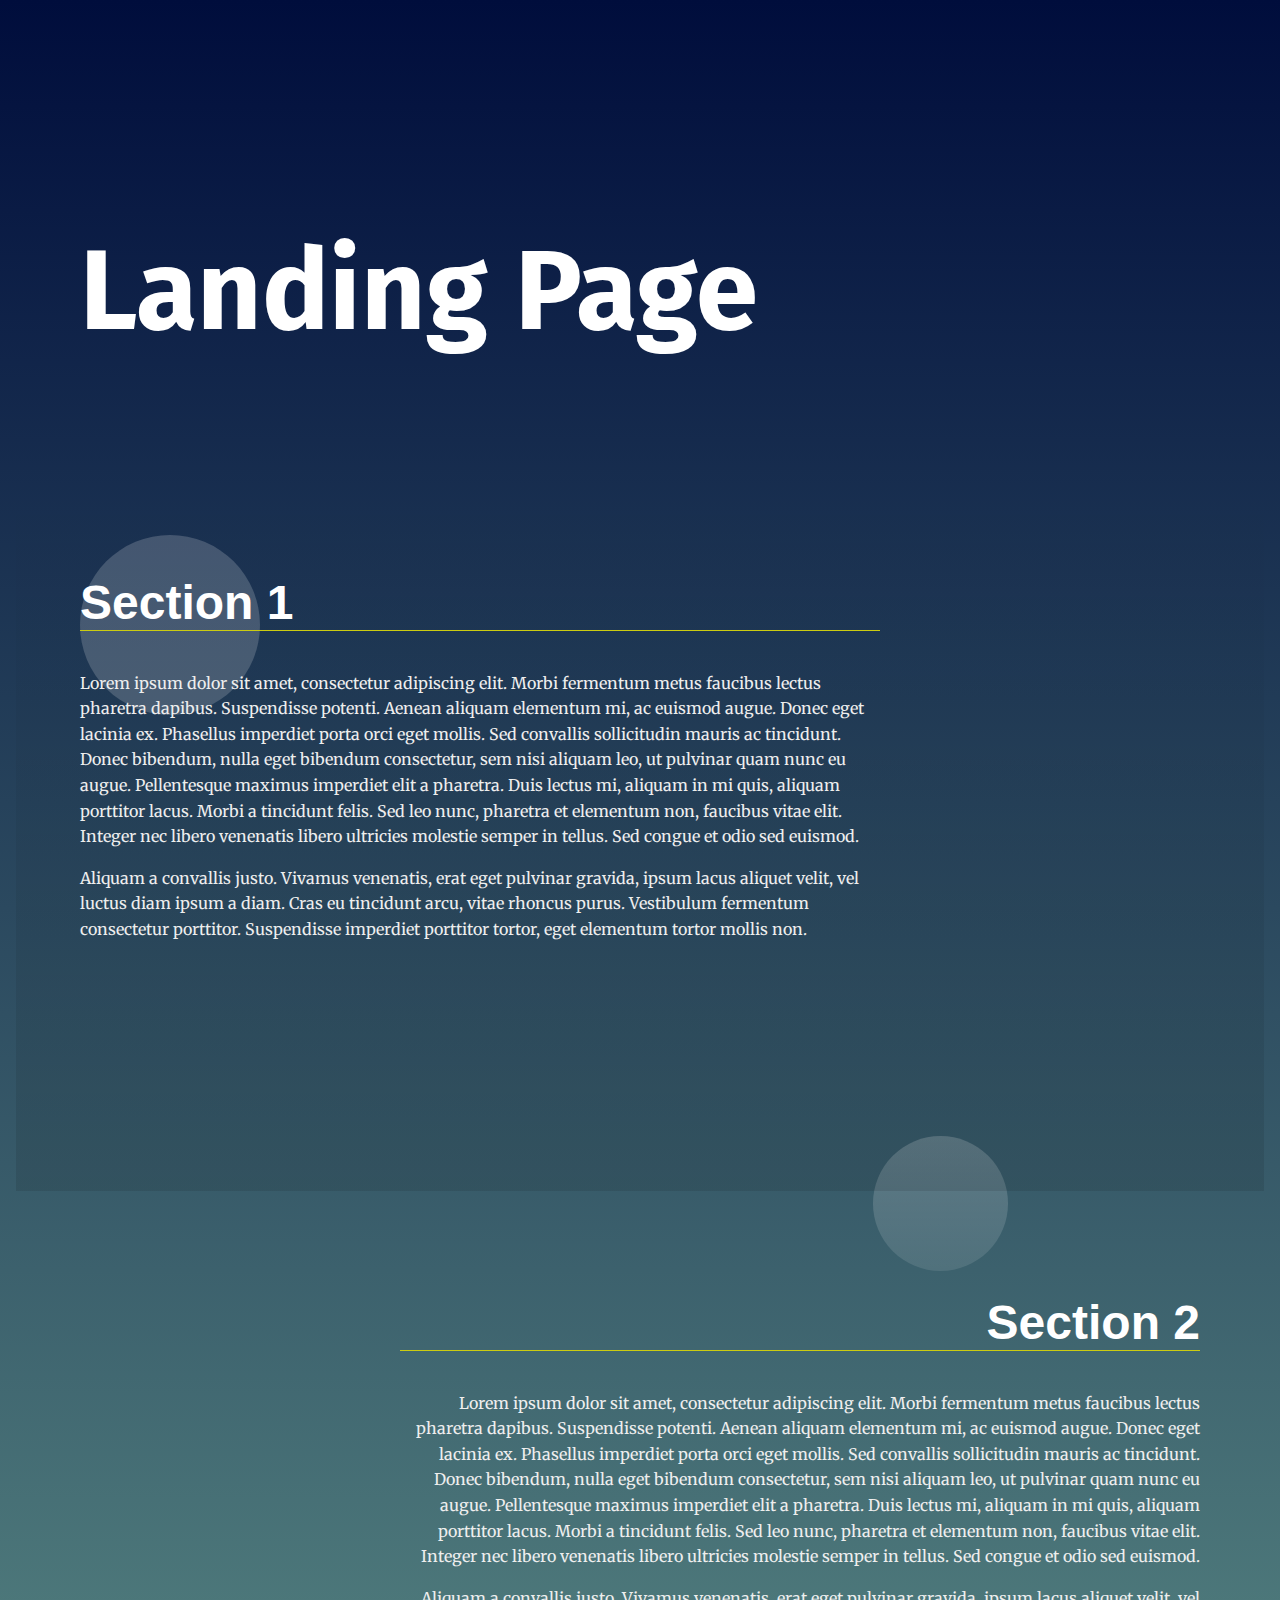
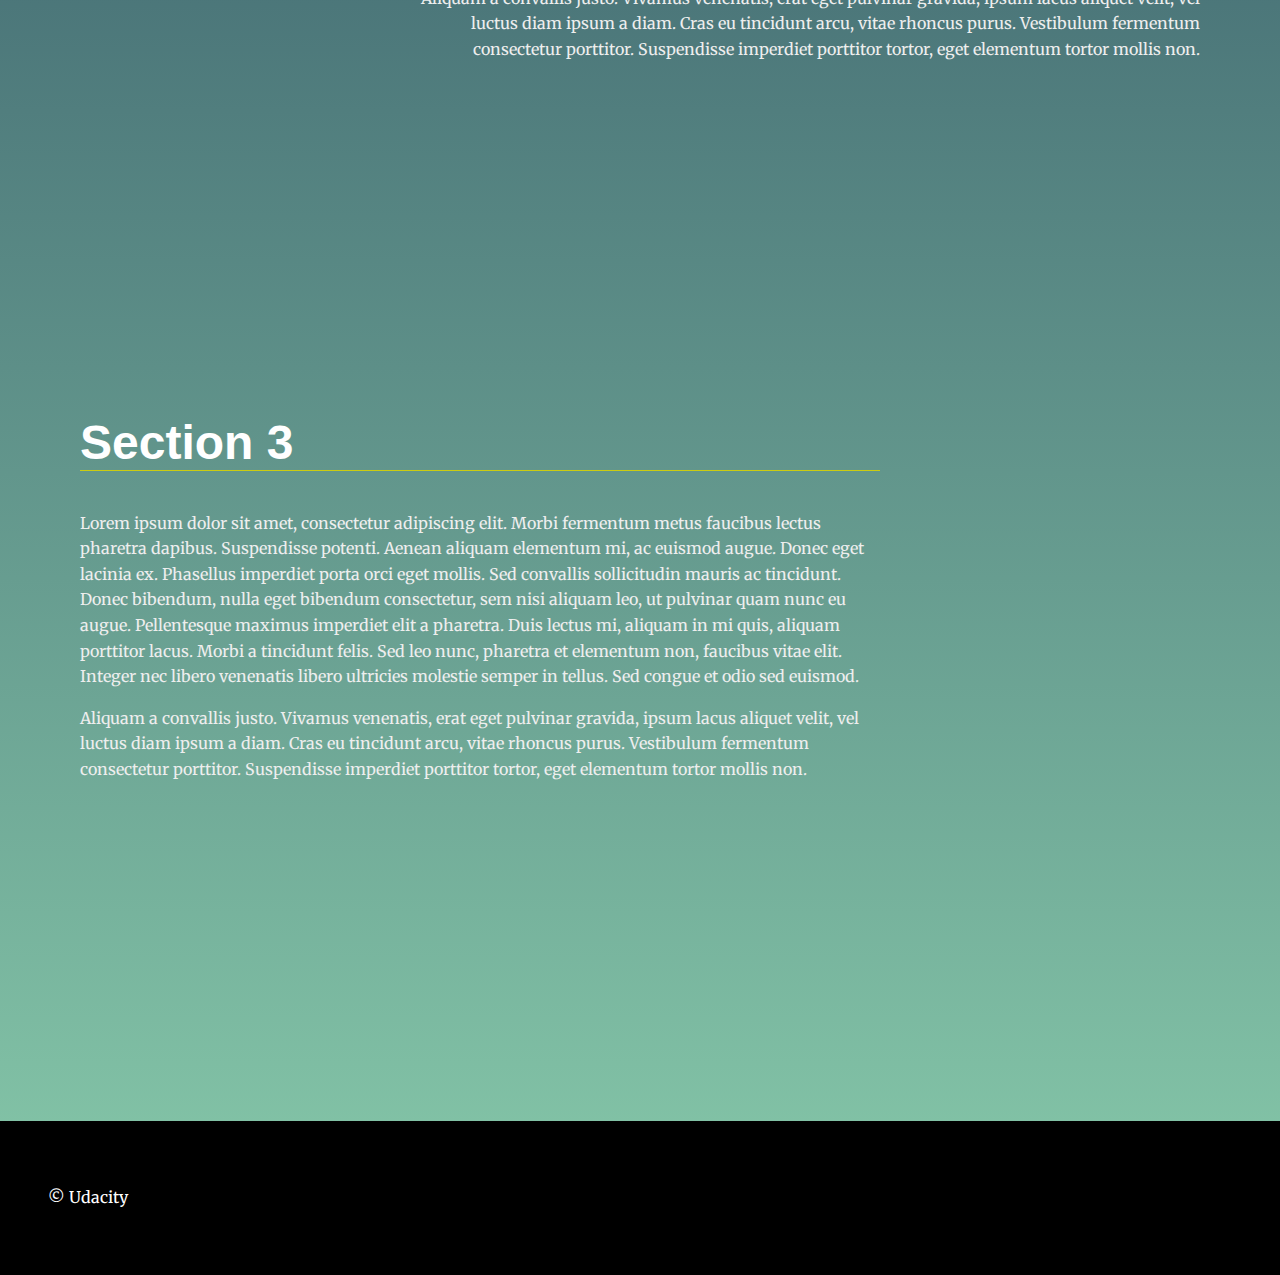
==== landing-page/index.html @ c22a3358 "init landing-page" ====
<!DOCTYPE html>
<html lang="en">
<head>
  <meta charset="UTF-8">
  <meta name="viewport" content="width=device-width, initial-scale=1.0">
  <meta http-equiv="X-UA-Compatible" content="ie=edge">
  <title>Manipulating the DOM</title>
  <!-- Load Google Fonts -->
  <link href="https://fonts.googleapis.com/css?family=Fira+Sans:900|Merriweather&display=swap" rel="stylesheet">  <!-- Load Styles -->
  <link href="css/styles.css" rel="stylesheet">
</head>
<body>
  <!-- HTML Follows BEM naming conventions 
  IDs are only used for sections to connect menu achors to sections -->
  <header class="page__header">
    <nav class="navbar__menu">
      <!-- Navigation starts as empty UL that will be populated with JS -->
      <ul id="navbar__list"></ul>
    </nav>
  </header>
  <main>
    <header class="main__hero">
      <h1>Landing Page </h1>
    </header>
    <!-- Each Section has an ID (used for the anchor) and 
    a data attribute that will populate the li node.
    Adding more sections will automatically populate nav.
    The first section is set to active class by default -->
    <section id="section1" data-nav="Section 1" class="your-active-class">
      <div class="landing__container">
        <h2>Section 1</h2>
        <p>Lorem ipsum dolor sit amet, consectetur adipiscing elit. Morbi fermentum metus faucibus lectus pharetra dapibus. Suspendisse potenti. Aenean aliquam elementum mi, ac euismod augue. Donec eget lacinia ex. Phasellus imperdiet porta orci eget mollis. Sed convallis sollicitudin mauris ac tincidunt. Donec bibendum, nulla eget bibendum consectetur, sem nisi aliquam leo, ut pulvinar quam nunc eu augue. Pellentesque maximus imperdiet elit a pharetra. Duis lectus mi, aliquam in mi quis, aliquam porttitor lacus. Morbi a tincidunt felis. Sed leo nunc, pharetra et elementum non, faucibus vitae elit. Integer nec libero venenatis libero ultricies molestie semper in tellus. Sed congue et odio sed euismod.</p>

        <p>Aliquam a convallis justo. Vivamus venenatis, erat eget pulvinar gravida, ipsum lacus aliquet velit, vel luctus diam ipsum a diam. Cras eu tincidunt arcu, vitae rhoncus purus. Vestibulum fermentum consectetur porttitor. Suspendisse imperdiet porttitor tortor, eget elementum tortor mollis non.</p>
      </div>
    </section>
    <section id="section2" data-nav="Section 2">
      <div class="landing__container">
        <h2>Section 2</h2>
        <p>Lorem ipsum dolor sit amet, consectetur adipiscing elit. Morbi fermentum metus faucibus lectus pharetra dapibus. Suspendisse potenti. Aenean aliquam elementum mi, ac euismod augue. Donec eget lacinia ex. Phasellus imperdiet porta orci eget mollis. Sed convallis sollicitudin mauris ac tincidunt. Donec bibendum, nulla eget bibendum consectetur, sem nisi aliquam leo, ut pulvinar quam nunc eu augue. Pellentesque maximus imperdiet elit a pharetra. Duis lectus mi, aliquam in mi quis, aliquam porttitor lacus. Morbi a tincidunt felis. Sed leo nunc, pharetra et elementum non, faucibus vitae elit. Integer nec libero venenatis libero ultricies molestie semper in tellus. Sed congue et odio sed euismod.</p>

        <p>Aliquam a convallis justo. Vivamus venenatis, erat eget pulvinar gravida, ipsum lacus aliquet velit, vel luctus diam ipsum a diam. Cras eu tincidunt arcu, vitae rhoncus purus. Vestibulum fermentum consectetur porttitor. Suspendisse imperdiet porttitor tortor, eget elementum tortor mollis non.</p>
      </div>
    </section>
    <section id="section3" data-nav="Section 3">
      <div class="landing__container">
        <h2>Section 3</h2>
        <p>Lorem ipsum dolor sit amet, consectetur adipiscing elit. Morbi fermentum metus faucibus lectus pharetra dapibus. Suspendisse potenti. Aenean aliquam elementum mi, ac euismod augue. Donec eget lacinia ex. Phasellus imperdiet porta orci eget mollis. Sed convallis sollicitudin mauris ac tincidunt. Donec bibendum, nulla eget bibendum consectetur, sem nisi aliquam leo, ut pulvinar quam nunc eu augue. Pellentesque maximus imperdiet elit a pharetra. Duis lectus mi, aliquam in mi quis, aliquam porttitor lacus. Morbi a tincidunt felis. Sed leo nunc, pharetra et elementum non, faucibus vitae elit. Integer nec libero venenatis libero ultricies molestie semper in tellus. Sed congue et odio sed euismod.</p>

        <p>Aliquam a convallis justo. Vivamus venenatis, erat eget pulvinar gravida, ipsum lacus aliquet velit, vel luctus diam ipsum a diam. Cras eu tincidunt arcu, vitae rhoncus purus. Vestibulum fermentum consectetur porttitor. Suspendisse imperdiet porttitor tortor, eget elementum tortor mollis non.</p>
      </div>
    </section>
  </main>
  <footer class="page__footer">
    <p>&copy Udacity</p>
  </footer>

</body>
</html>
---- landing-page/css/styles.css ----
/*
 *
 * CSS written based on SMACSS architecture.
 * To learn more, visit: http://smacss.com/
 * 
 * For simplicity, no reset or normalize is added. 
 * To learn more, visit: https://css-tricks.com/reboot-resets-reasoning/
 *
*/


/* ---- Base Rules ---- */
body {
    background: rgb(136,203,171);
    background: linear-gradient(0deg, rgba(136,203,171,1) 0%, rgba(0,13,60,1) 100%);
    margin: 0;
    font-family: 'Merriweather', serif;
    color: #fff;
}


/* Typeography General*/
h1 {
    font-family: 'Fira Sans', sans-serif;
    font-size: 3em;
    margin: 2em 1rem;
}

@media only screen and (min-width: 35em){
    h1 {
        font-size: 7em;
        margin: 2em 4rem 1em;
    }
}

h2 {
    border-bottom: 1px solid #cc1;
    font-family: 'Oxygen', Sans-Serif;
    font-size: 3em;
    color: #fff;
}

p {
    line-height: 1.6em;
    color: #eee;
}

/* ---- Layout Rules ---- */
main {
    margin: 10vh 1em 10vh;
}

.main-hero {
    min-height: 40vh;
    padding-top: 3em;
}

section {
    position: relative;
    min-height: 80vh;
}


/* ---- Module Rules ---- */

/* Navigation Styles*/
.navbar__menu ul {
    padding-left: 0;
    margin: 0;
    text-align: right;
}

.navbar__menu li {
    display: inline-block;
}

.navbar__menu .menu__link {
    display: block;
    padding: 1em;
    font-weight: bold;
    text-decoration: none;
    color: #000;
}

.navbar__menu .menu__link:hover {
    background: #333;
    color: #fff;
    transition: ease 0.3s all;
}

/* Header Styles */
.page__header {
    background: #fff;
    position: fixed;
    top: 0;
    width: 100%;
    z-index: 5;
}

/* Footer Styles */
.page__footer {
    background: #000;
    padding: 3em;
    color: #fff;
}

.page__footer p{
    color: #fff;
}


/* ---- Theme Rules ---- */
/* Landing Container Styles */
.landing__container {
    padding: 1em;
    text-align: left;
}

@media only screen and (min-width: 35em){
    .landing__container {
        max-width: 50em;
        padding: 4em;
    }
}

section:nth-of-type(even) .landing__container {
    margin-right: 0;
    margin-left: auto;
    text-align: right; 
}

/* Background Circles */
/* Note that background circles are created with psuedo elements before and after */
/* Circles appear to be random do to use of :nth-of-type psuedo class */
section:nth-of-type(odd) .landing__container::before {
    content: '';
    background: rgba(255, 255, 255, 0.187);
    position: absolute;
    z-index: -5;
    width: 20vh;
    height: 20vh;
    border-radius: 50%;
    opacity: 0;
    transition: ease 0.5s all;
}

section:nth-of-type(even) .landing__container::before {
    content: '';
    background: rgb(255,255,255);
    background: linear-gradient(0deg, rgba(255,255,255,.1) 0%, rgba(255,255,255,.2) 100%);
    position: absolute;
    top: 3em;
    right: 3em;
    z-index: -5;
    width: 10vh;
    height: 10vh;
    border-radius: 50%;
    opacity: 0;
    transition: ease 0.5s all;
}

section:nth-of-type(3n) .landing__container::after {
    content: '';
    background: rgb(255,255,255);
    background: linear-gradient(0deg, rgba(255,255,255,.1) 0%, rgba(255,255,255,.2) 100%);
    position: absolute;
    right: 0;
    bottom: 0;
    z-index: -5;
    width: 10vh;
    height: 10vh;
    border-radius: 50%;
    opacity: 0;
    transition: ease 0.5s all;
}

section:nth-of-type(3n + 1) .landing__container::after {
    content: '';
    background: rgb(255,255,255);
    background: linear-gradient(0deg, rgba(255,255,255,.1) 0%, rgba(255,255,255,.2) 100%);
    position: absolute;
    right: 20vw;
    bottom: -5em;
    z-index: -5;
    width: 15vh;
    height: 15vh;
    border-radius: 50%;
    opacity: 0;
    transition: ease 0.5s all;
}


/* ---- Theme State Rules ---- */
/* Section Active Styles */
/* Note: your-active-class class is applied through javascript. You should update the class here and in the index.html to what you set in your javascript file.  */
section.your-active-class {
    background: rgb(0, 0, 0);
    background: linear-gradient(0deg, rgba(0, 0, 0, 0.1) 0%, rgba(0, 0, 0, 0) 100%);
}

section.your-active-class .landing__container::before {
    opacity: 1;
    animation: rotate 4s linear 0s infinite forwards;
}

section.your-active-class .landing__container::after {
    opacity: 1;
    animation: rotate 5s linear 0s infinite forwards reverse;
}

/* Section Active Styles Keyframe Animations */
@keyframes rotate {
	from {
		transform: rotate(0deg)
		           translate(-1em)
		           rotate(0deg);
	}
	to {
		transform: rotate(360deg)
		           translate(-1em) 
		           rotate(-360deg);
	}
}
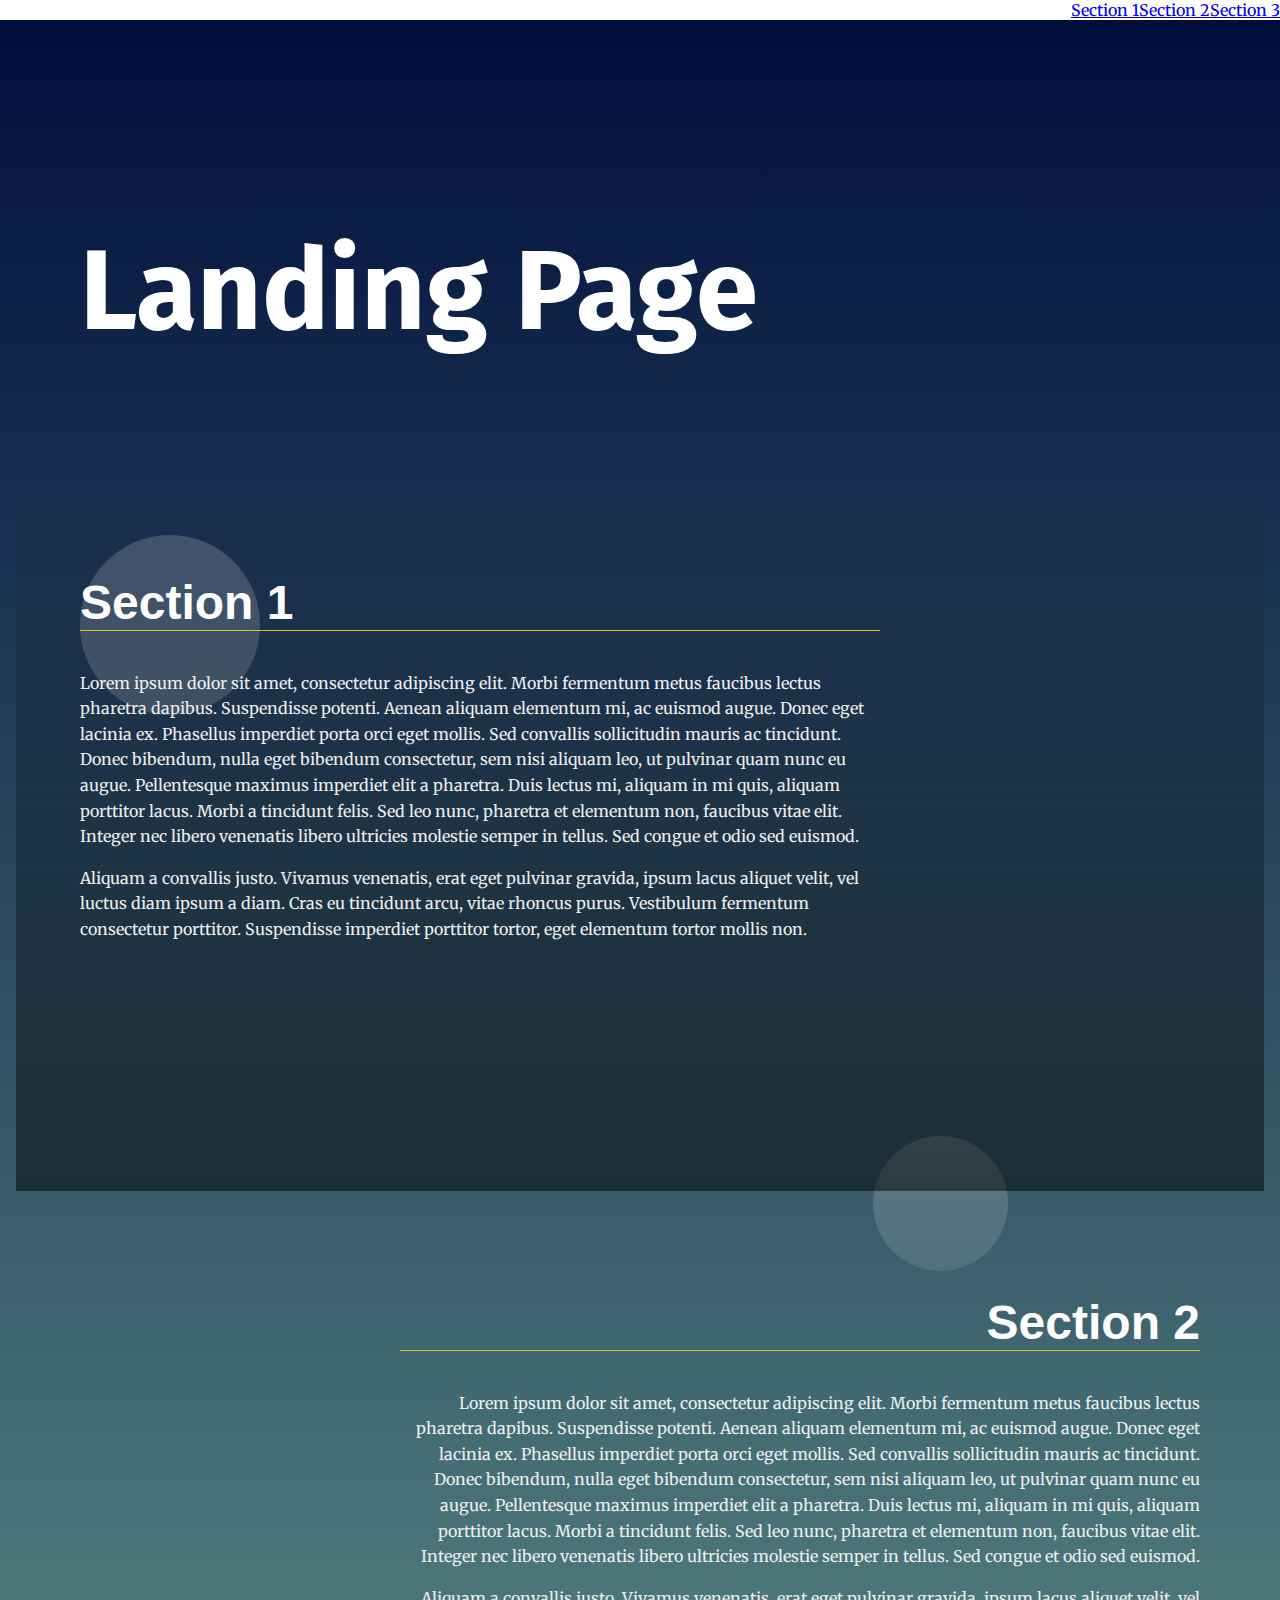
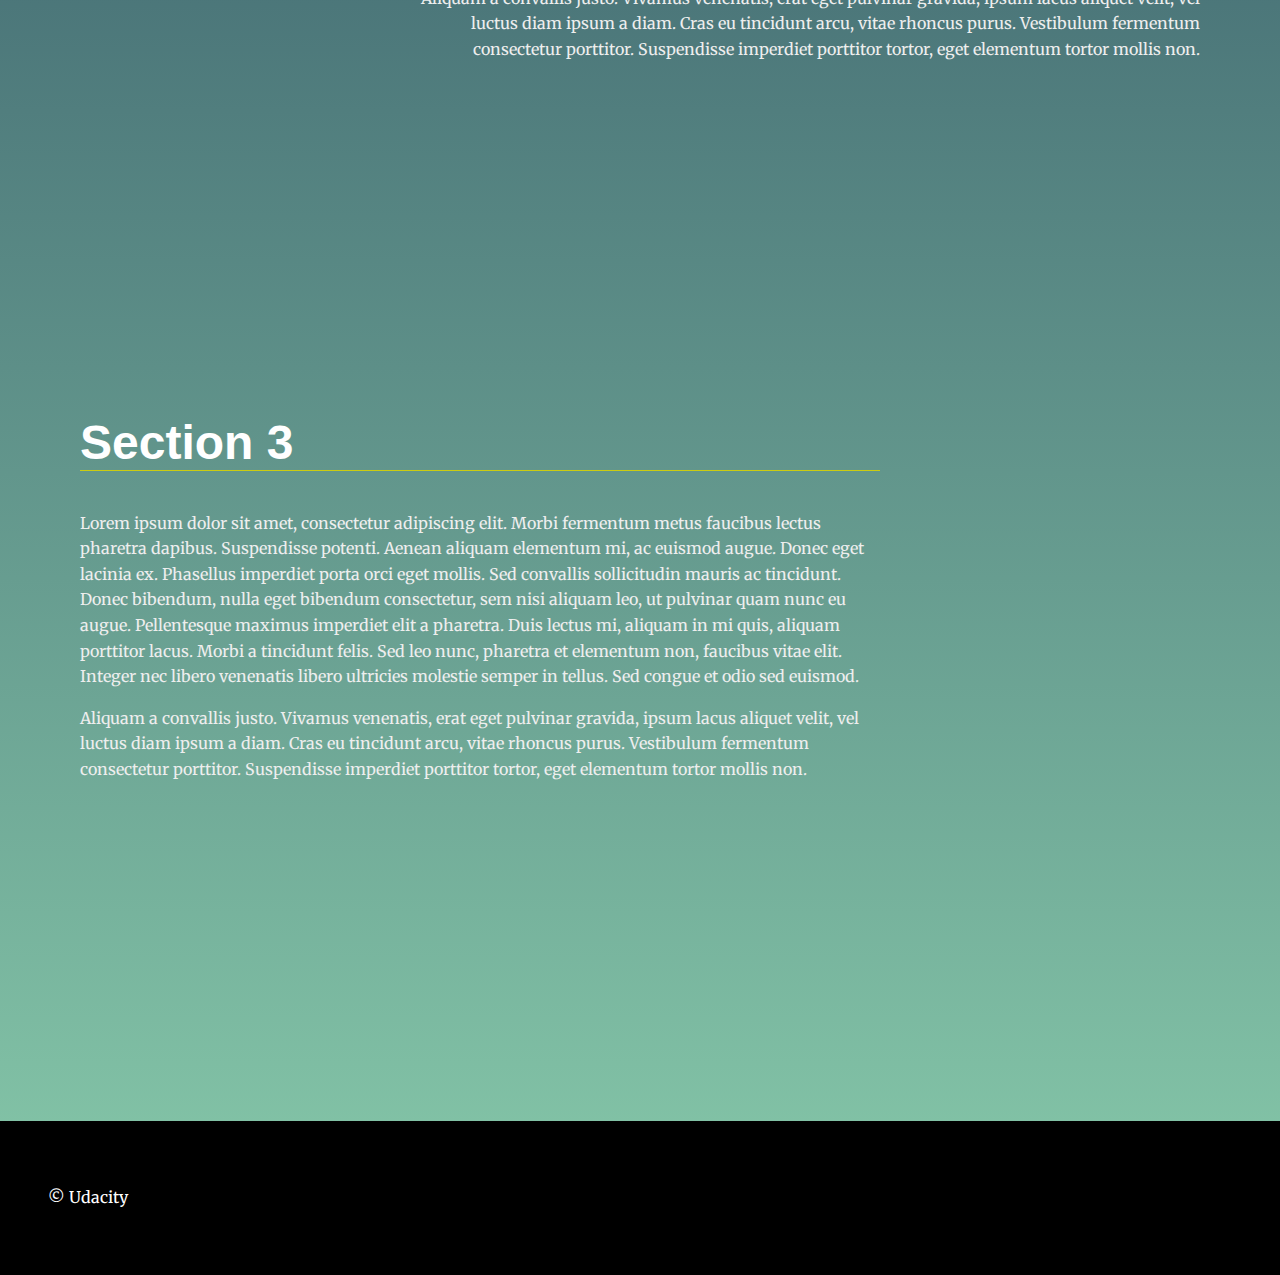
==== commit b7cbebcb: "active sections work" ====
--- a/landing-page/index.html
+++ b/landing-page/index.html
@@ -26,7 +26,7 @@
     a data attribute that will populate the li node.
     Adding more sections will automatically populate nav.
     The first section is set to active class by default -->
-    <section id="section1" data-nav="Section 1" class="your-active-class">
+    <section id="section1" data-nav="Section 1" class="active-class">
       <div class="landing__container">
         <h2>Section 1</h2>
         <p>Lorem ipsum dolor sit amet, consectetur adipiscing elit. Morbi fermentum metus faucibus lectus pharetra dapibus. Suspendisse potenti. Aenean aliquam elementum mi, ac euismod augue. Donec eget lacinia ex. Phasellus imperdiet porta orci eget mollis. Sed convallis sollicitudin mauris ac tincidunt. Donec bibendum, nulla eget bibendum consectetur, sem nisi aliquam leo, ut pulvinar quam nunc eu augue. Pellentesque maximus imperdiet elit a pharetra. Duis lectus mi, aliquam in mi quis, aliquam porttitor lacus. Morbi a tincidunt felis. Sed leo nunc, pharetra et elementum non, faucibus vitae elit. Integer nec libero venenatis libero ultricies molestie semper in tellus. Sed congue et odio sed euismod.</p>
@@ -54,6 +54,6 @@
   <footer class="page__footer">
     <p>&copy Udacity</p>
   </footer>
-
+  <script src="js/app.js"></script>
 </body>
 </html>--- a/landing-page/css/styles.css
+++ b/landing-page/css/styles.css
@@ -193,17 +193,17 @@
 /* ---- Theme State Rules ---- */
 /* Section Active Styles */
 /* Note: your-active-class class is applied through javascript. You should update the class here and in the index.html to what you set in your javascript file.  */
-section.your-active-class {
+section.active-class {
     background: rgb(0, 0, 0);
-    background: linear-gradient(0deg, rgba(0, 0, 0, 0.1) 0%, rgba(0, 0, 0, 0) 100%);
-}
-
-section.your-active-class .landing__container::before {
+    background: linear-gradient(0deg, rgba(0, 0, 0, 0.5) 0%, rgba(0, 0, 0, 0) 100%);
+}
+
+section.active-class .landing__container::before {
     opacity: 1;
     animation: rotate 4s linear 0s infinite forwards;
 }
 
-section.your-active-class .landing__container::after {
+section.active-class .landing__container::after {
     opacity: 1;
     animation: rotate 5s linear 0s infinite forwards reverse;
 }
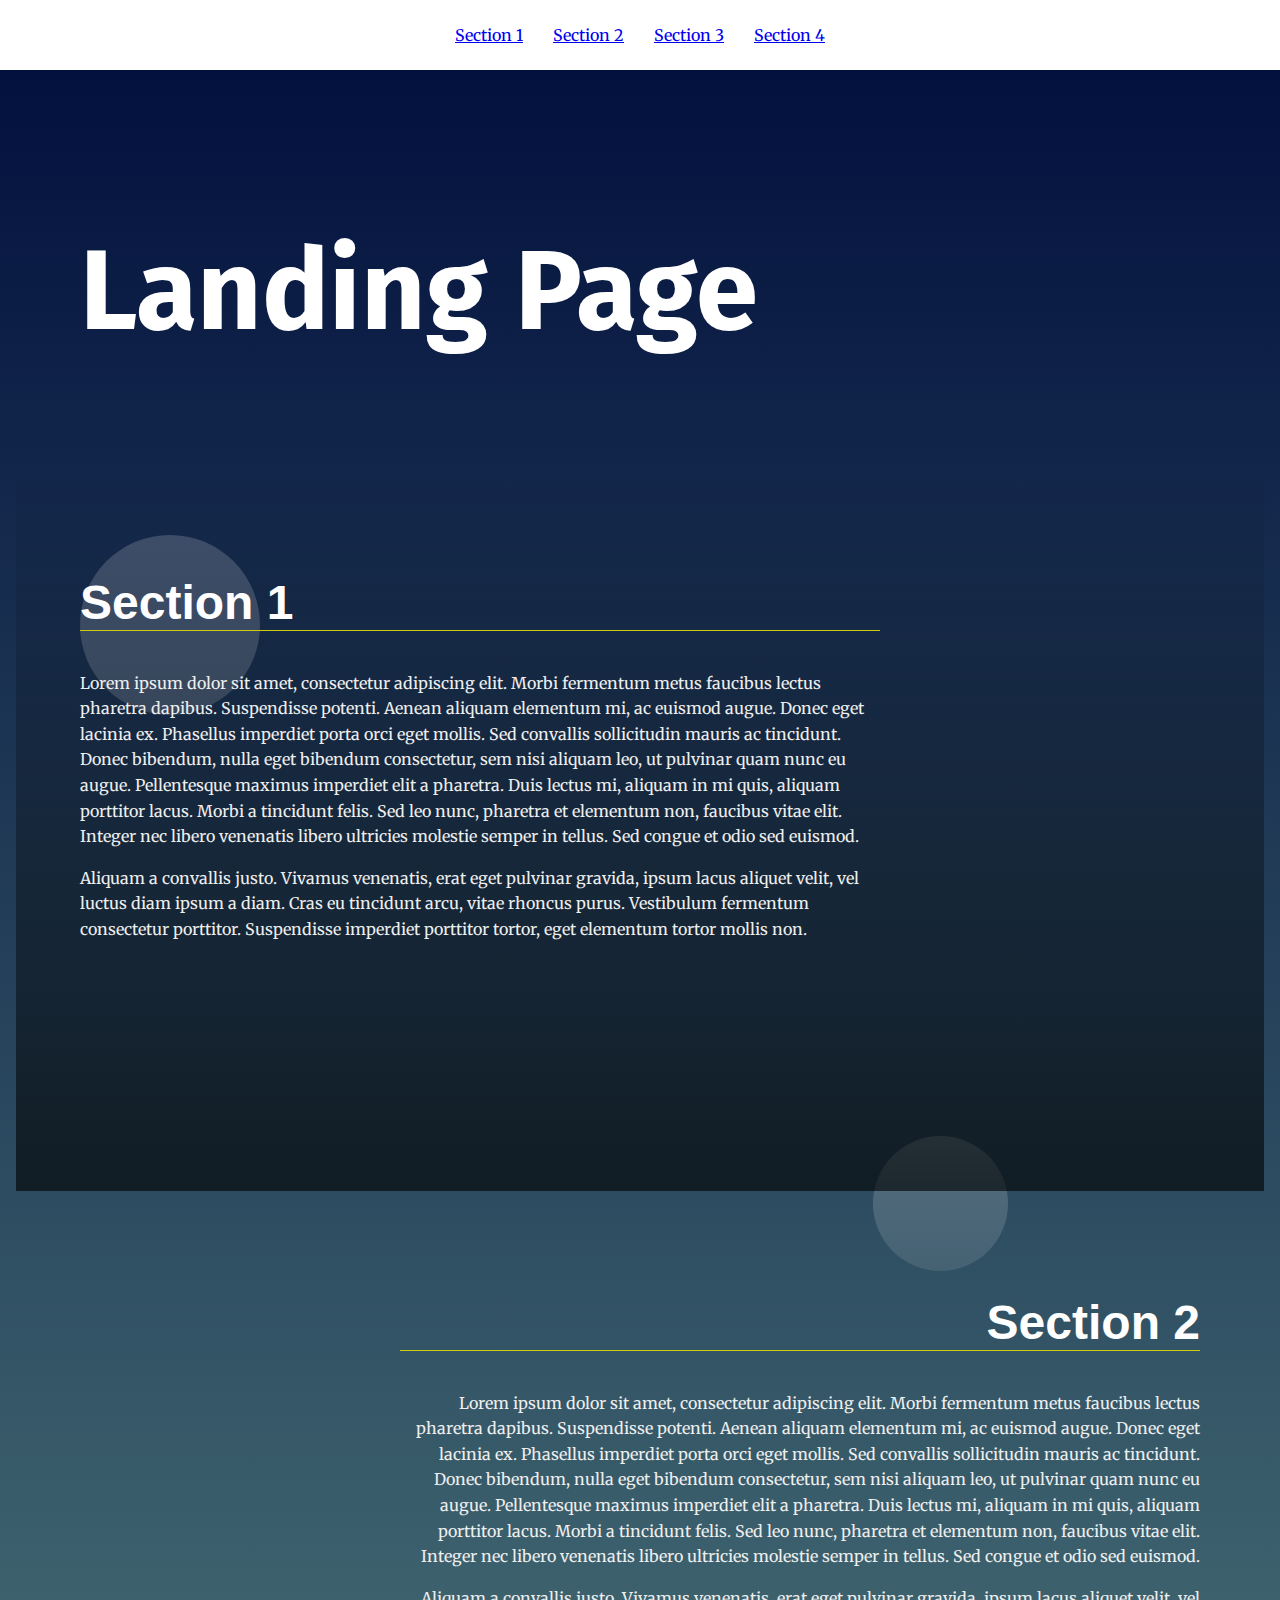
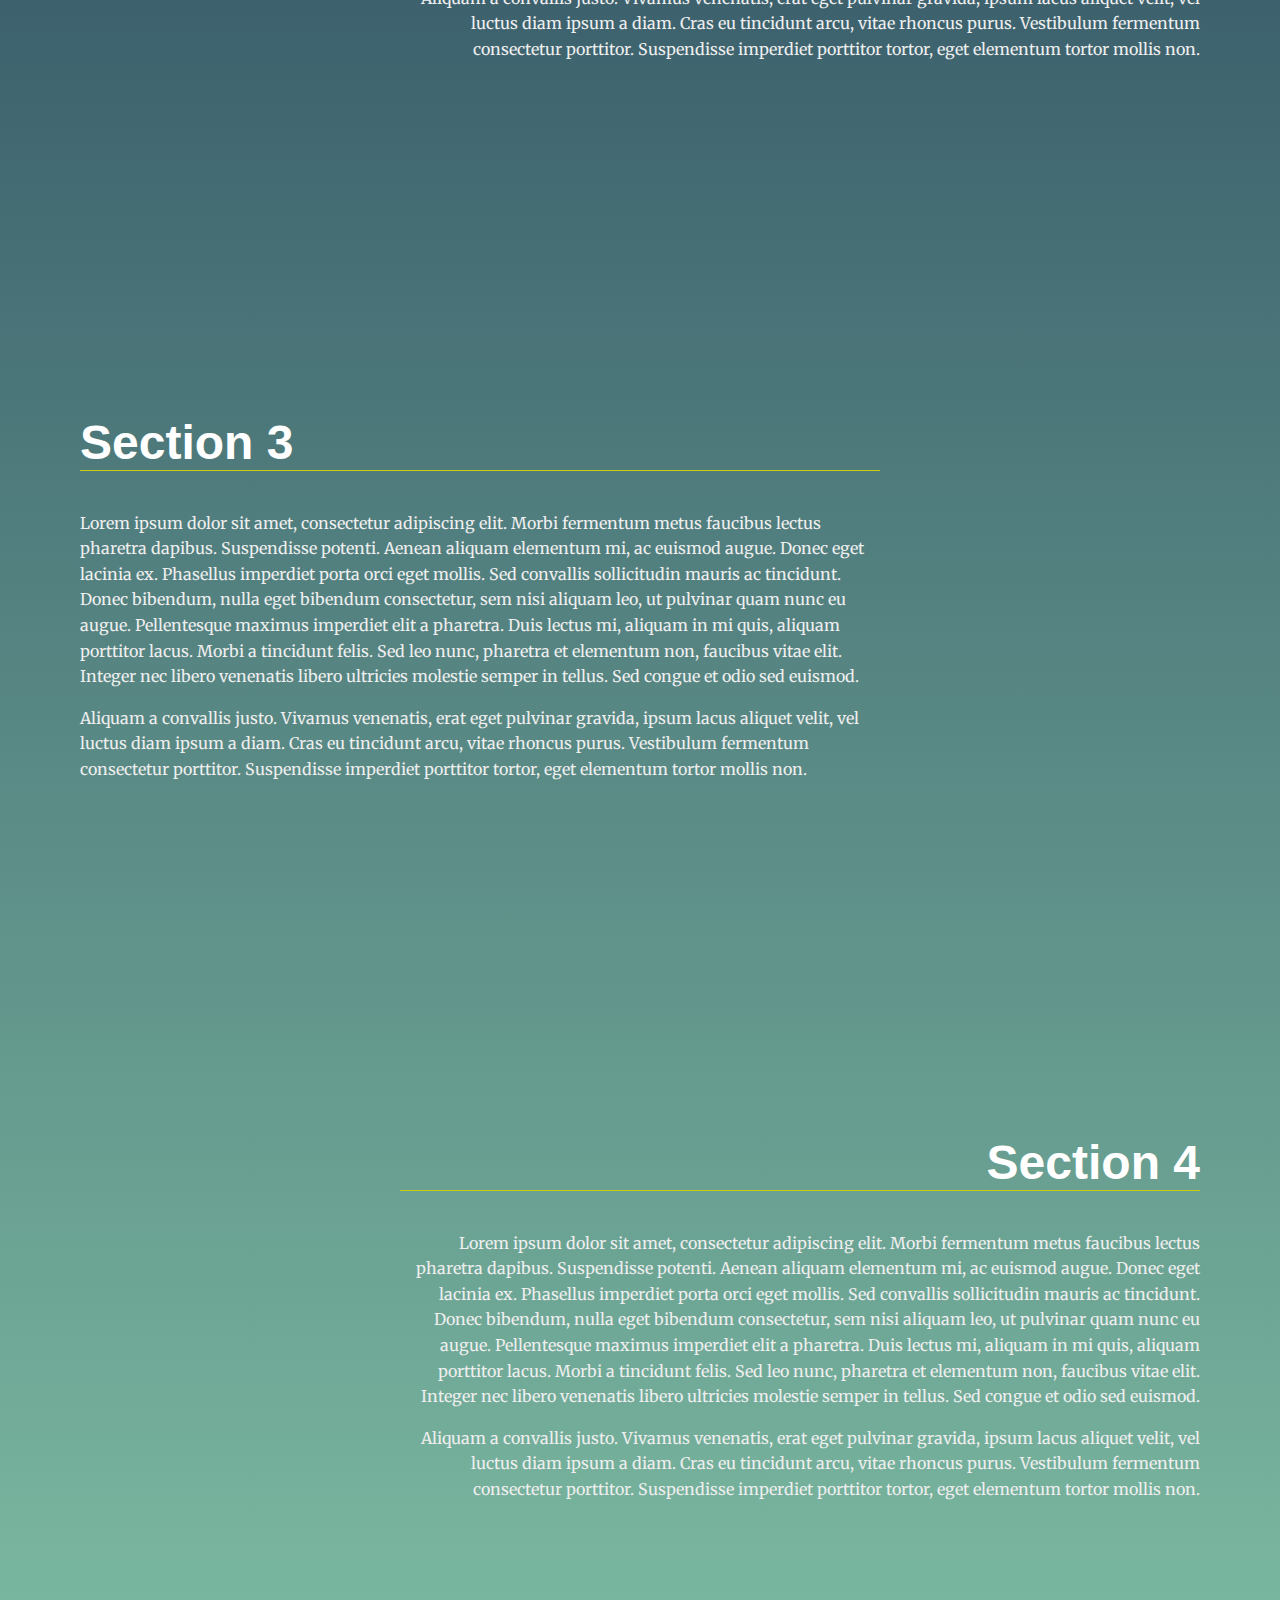
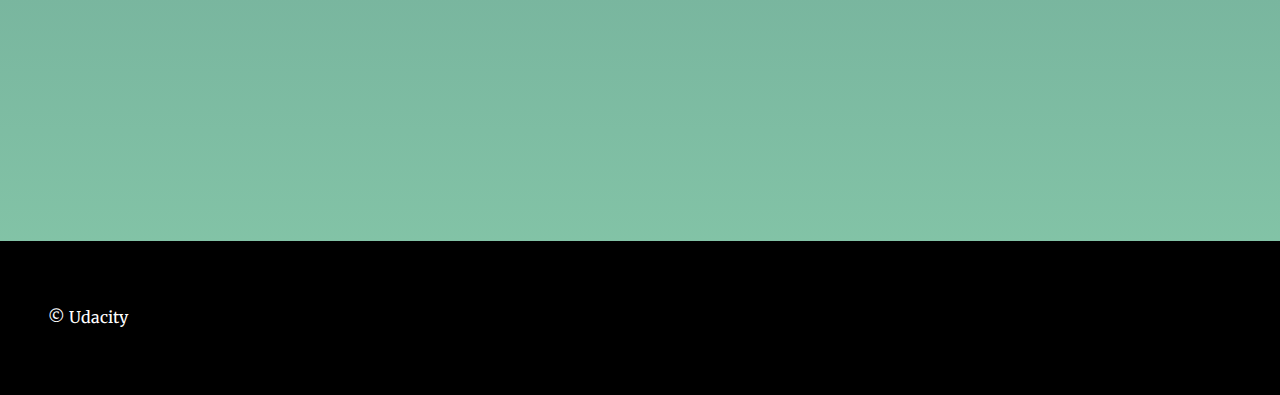
==== commit 55429bb5: "to be submitted" ====
--- a/landing-page/index.html
+++ b/landing-page/index.html
@@ -1,59 +1,143 @@
 <!DOCTYPE html>
 <html lang="en">
-<head>
-  <meta charset="UTF-8">
-  <meta name="viewport" content="width=device-width, initial-scale=1.0">
-  <meta http-equiv="X-UA-Compatible" content="ie=edge">
-  <title>Manipulating the DOM</title>
-  <!-- Load Google Fonts -->
-  <link href="https://fonts.googleapis.com/css?family=Fira+Sans:900|Merriweather&display=swap" rel="stylesheet">  <!-- Load Styles -->
-  <link href="css/styles.css" rel="stylesheet">
-</head>
-<body>
-  <!-- HTML Follows BEM naming conventions 
+  <head>
+    <meta charset="UTF-8" />
+    <meta name="viewport" content="width=device-width, initial-scale=1.0" />
+    <meta http-equiv="X-UA-Compatible" content="ie=edge" />
+    <title>Manipulating the DOM</title>
+    <!-- Load Google Fonts -->
+    <link
+      href="https://fonts.googleapis.com/css?family=Fira+Sans:900|Merriweather&display=swap"
+      rel="stylesheet"
+    />
+    <!-- Load Styles -->
+    <link href="css/styles.css" rel="stylesheet" />
+  </head>
+  <body>
+    <!-- HTML Follows BEM naming conventions 
   IDs are only used for sections to connect menu achors to sections -->
-  <header class="page__header">
-    <nav class="navbar__menu">
-      <!-- Navigation starts as empty UL that will be populated with JS -->
-      <ul id="navbar__list"></ul>
-    </nav>
-  </header>
-  <main>
-    <header class="main__hero">
-      <h1>Landing Page </h1>
+    <header class="page__header">
+      <nav class="navbar__menu">
+        <!-- Navigation starts as empty UL that will be populated with JS -->
+        <ul id="navbar__list"></ul>
+      </nav>
     </header>
-    <!-- Each Section has an ID (used for the anchor) and 
+    <main>
+      <header class="main__hero">
+        <h1>Landing Page</h1>
+      </header>
+      <!-- Each Section has an ID (used for the anchor) and 
     a data attribute that will populate the li node.
     Adding more sections will automatically populate nav.
     The first section is set to active class by default -->
-    <section id="section1" data-nav="Section 1" class="active-class">
-      <div class="landing__container">
-        <h2>Section 1</h2>
-        <p>Lorem ipsum dolor sit amet, consectetur adipiscing elit. Morbi fermentum metus faucibus lectus pharetra dapibus. Suspendisse potenti. Aenean aliquam elementum mi, ac euismod augue. Donec eget lacinia ex. Phasellus imperdiet porta orci eget mollis. Sed convallis sollicitudin mauris ac tincidunt. Donec bibendum, nulla eget bibendum consectetur, sem nisi aliquam leo, ut pulvinar quam nunc eu augue. Pellentesque maximus imperdiet elit a pharetra. Duis lectus mi, aliquam in mi quis, aliquam porttitor lacus. Morbi a tincidunt felis. Sed leo nunc, pharetra et elementum non, faucibus vitae elit. Integer nec libero venenatis libero ultricies molestie semper in tellus. Sed congue et odio sed euismod.</p>
+      <section id="section1" data-nav="Section 1" class="active-class">
+        <div class="landing__container">
+          <h2>Section 1</h2>
+          <p>
+            Lorem ipsum dolor sit amet, consectetur adipiscing elit. Morbi
+            fermentum metus faucibus lectus pharetra dapibus. Suspendisse
+            potenti. Aenean aliquam elementum mi, ac euismod augue. Donec eget
+            lacinia ex. Phasellus imperdiet porta orci eget mollis. Sed
+            convallis sollicitudin mauris ac tincidunt. Donec bibendum, nulla
+            eget bibendum consectetur, sem nisi aliquam leo, ut pulvinar quam
+            nunc eu augue. Pellentesque maximus imperdiet elit a pharetra. Duis
+            lectus mi, aliquam in mi quis, aliquam porttitor lacus. Morbi a
+            tincidunt felis. Sed leo nunc, pharetra et elementum non, faucibus
+            vitae elit. Integer nec libero venenatis libero ultricies molestie
+            semper in tellus. Sed congue et odio sed euismod.
+          </p>
 
-        <p>Aliquam a convallis justo. Vivamus venenatis, erat eget pulvinar gravida, ipsum lacus aliquet velit, vel luctus diam ipsum a diam. Cras eu tincidunt arcu, vitae rhoncus purus. Vestibulum fermentum consectetur porttitor. Suspendisse imperdiet porttitor tortor, eget elementum tortor mollis non.</p>
-      </div>
-    </section>
-    <section id="section2" data-nav="Section 2">
-      <div class="landing__container">
-        <h2>Section 2</h2>
-        <p>Lorem ipsum dolor sit amet, consectetur adipiscing elit. Morbi fermentum metus faucibus lectus pharetra dapibus. Suspendisse potenti. Aenean aliquam elementum mi, ac euismod augue. Donec eget lacinia ex. Phasellus imperdiet porta orci eget mollis. Sed convallis sollicitudin mauris ac tincidunt. Donec bibendum, nulla eget bibendum consectetur, sem nisi aliquam leo, ut pulvinar quam nunc eu augue. Pellentesque maximus imperdiet elit a pharetra. Duis lectus mi, aliquam in mi quis, aliquam porttitor lacus. Morbi a tincidunt felis. Sed leo nunc, pharetra et elementum non, faucibus vitae elit. Integer nec libero venenatis libero ultricies molestie semper in tellus. Sed congue et odio sed euismod.</p>
+          <p>
+            Aliquam a convallis justo. Vivamus venenatis, erat eget pulvinar
+            gravida, ipsum lacus aliquet velit, vel luctus diam ipsum a diam.
+            Cras eu tincidunt arcu, vitae rhoncus purus. Vestibulum fermentum
+            consectetur porttitor. Suspendisse imperdiet porttitor tortor, eget
+            elementum tortor mollis non.
+          </p>
+        </div>
+      </section>
+      <section id="section2" data-nav="Section 2">
+        <div class="landing__container">
+          <h2>Section 2</h2>
+          <p>
+            Lorem ipsum dolor sit amet, consectetur adipiscing elit. Morbi
+            fermentum metus faucibus lectus pharetra dapibus. Suspendisse
+            potenti. Aenean aliquam elementum mi, ac euismod augue. Donec eget
+            lacinia ex. Phasellus imperdiet porta orci eget mollis. Sed
+            convallis sollicitudin mauris ac tincidunt. Donec bibendum, nulla
+            eget bibendum consectetur, sem nisi aliquam leo, ut pulvinar quam
+            nunc eu augue. Pellentesque maximus imperdiet elit a pharetra. Duis
+            lectus mi, aliquam in mi quis, aliquam porttitor lacus. Morbi a
+            tincidunt felis. Sed leo nunc, pharetra et elementum non, faucibus
+            vitae elit. Integer nec libero venenatis libero ultricies molestie
+            semper in tellus. Sed congue et odio sed euismod.
+          </p>
 
-        <p>Aliquam a convallis justo. Vivamus venenatis, erat eget pulvinar gravida, ipsum lacus aliquet velit, vel luctus diam ipsum a diam. Cras eu tincidunt arcu, vitae rhoncus purus. Vestibulum fermentum consectetur porttitor. Suspendisse imperdiet porttitor tortor, eget elementum tortor mollis non.</p>
-      </div>
-    </section>
-    <section id="section3" data-nav="Section 3">
-      <div class="landing__container">
-        <h2>Section 3</h2>
-        <p>Lorem ipsum dolor sit amet, consectetur adipiscing elit. Morbi fermentum metus faucibus lectus pharetra dapibus. Suspendisse potenti. Aenean aliquam elementum mi, ac euismod augue. Donec eget lacinia ex. Phasellus imperdiet porta orci eget mollis. Sed convallis sollicitudin mauris ac tincidunt. Donec bibendum, nulla eget bibendum consectetur, sem nisi aliquam leo, ut pulvinar quam nunc eu augue. Pellentesque maximus imperdiet elit a pharetra. Duis lectus mi, aliquam in mi quis, aliquam porttitor lacus. Morbi a tincidunt felis. Sed leo nunc, pharetra et elementum non, faucibus vitae elit. Integer nec libero venenatis libero ultricies molestie semper in tellus. Sed congue et odio sed euismod.</p>
+          <p>
+            Aliquam a convallis justo. Vivamus venenatis, erat eget pulvinar
+            gravida, ipsum lacus aliquet velit, vel luctus diam ipsum a diam.
+            Cras eu tincidunt arcu, vitae rhoncus purus. Vestibulum fermentum
+            consectetur porttitor. Suspendisse imperdiet porttitor tortor, eget
+            elementum tortor mollis non.
+          </p>
+        </div>
+      </section>
+      <section id="section3" data-nav="Section 3">
+        <div class="landing__container">
+          <h2>Section 3</h2>
+          <p>
+            Lorem ipsum dolor sit amet, consectetur adipiscing elit. Morbi
+            fermentum metus faucibus lectus pharetra dapibus. Suspendisse
+            potenti. Aenean aliquam elementum mi, ac euismod augue. Donec eget
+            lacinia ex. Phasellus imperdiet porta orci eget mollis. Sed
+            convallis sollicitudin mauris ac tincidunt. Donec bibendum, nulla
+            eget bibendum consectetur, sem nisi aliquam leo, ut pulvinar quam
+            nunc eu augue. Pellentesque maximus imperdiet elit a pharetra. Duis
+            lectus mi, aliquam in mi quis, aliquam porttitor lacus. Morbi a
+            tincidunt felis. Sed leo nunc, pharetra et elementum non, faucibus
+            vitae elit. Integer nec libero venenatis libero ultricies molestie
+            semper in tellus. Sed congue et odio sed euismod.
+          </p>
 
-        <p>Aliquam a convallis justo. Vivamus venenatis, erat eget pulvinar gravida, ipsum lacus aliquet velit, vel luctus diam ipsum a diam. Cras eu tincidunt arcu, vitae rhoncus purus. Vestibulum fermentum consectetur porttitor. Suspendisse imperdiet porttitor tortor, eget elementum tortor mollis non.</p>
-      </div>
-    </section>
-  </main>
-  <footer class="page__footer">
-    <p>&copy Udacity</p>
-  </footer>
-  <script src="js/app.js"></script>
-</body>
-</html>+          <p>
+            Aliquam a convallis justo. Vivamus venenatis, erat eget pulvinar
+            gravida, ipsum lacus aliquet velit, vel luctus diam ipsum a diam.
+            Cras eu tincidunt arcu, vitae rhoncus purus. Vestibulum fermentum
+            consectetur porttitor. Suspendisse imperdiet porttitor tortor, eget
+            elementum tortor mollis non.
+          </p>
+        </div>
+      </section>
+      <section id="section4" data-nav="Section 4">
+        <div class="landing__container">
+          <h2>Section 4</h2>
+          <p>
+            Lorem ipsum dolor sit amet, consectetur adipiscing elit. Morbi
+            fermentum metus faucibus lectus pharetra dapibus. Suspendisse
+            potenti. Aenean aliquam elementum mi, ac euismod augue. Donec eget
+            lacinia ex. Phasellus imperdiet porta orci eget mollis. Sed
+            convallis sollicitudin mauris ac tincidunt. Donec bibendum, nulla
+            eget bibendum consectetur, sem nisi aliquam leo, ut pulvinar quam
+            nunc eu augue. Pellentesque maximus imperdiet elit a pharetra. Duis
+            lectus mi, aliquam in mi quis, aliquam porttitor lacus. Morbi a
+            tincidunt felis. Sed leo nunc, pharetra et elementum non, faucibus
+            vitae elit. Integer nec libero venenatis libero ultricies molestie
+            semper in tellus. Sed congue et odio sed euismod.
+          </p>
+
+          <p>
+            Aliquam a convallis justo. Vivamus venenatis, erat eget pulvinar
+            gravida, ipsum lacus aliquet velit, vel luctus diam ipsum a diam.
+            Cras eu tincidunt arcu, vitae rhoncus purus. Vestibulum fermentum
+            consectetur porttitor. Suspendisse imperdiet porttitor tortor, eget
+            elementum tortor mollis non.
+          </p>
+        </div>
+      </section>
+    </main>
+    <footer class="page__footer">
+      <p>&copy Udacity</p>
+    </footer>
+    <script src="js/app.js"></script>
+  </body>
+</html>
--- a/landing-page/css/styles.css
+++ b/landing-page/css/styles.css
@@ -8,216 +8,228 @@
  *
 */
 
-
 /* ---- Base Rules ---- */
 body {
-    background: rgb(136,203,171);
-    background: linear-gradient(0deg, rgba(136,203,171,1) 0%, rgba(0,13,60,1) 100%);
-    margin: 0;
-    font-family: 'Merriweather', serif;
-    color: #fff;
-}
-
+  background: rgb(136, 203, 171);
+  background: linear-gradient(
+    0deg,
+    rgba(136, 203, 171, 1) 0%,
+    rgba(0, 13, 60, 1) 100%
+  );
+  margin: 0;
+  font-family: "Merriweather", serif;
+  color: #fff;
+}
 
 /* Typeography General*/
 h1 {
-    font-family: 'Fira Sans', sans-serif;
-    font-size: 3em;
-    margin: 2em 1rem;
-}
-
-@media only screen and (min-width: 35em){
-    h1 {
-        font-size: 7em;
-        margin: 2em 4rem 1em;
-    }
+  font-family: "Fira Sans", sans-serif;
+  font-size: 3em;
+  margin: 2em 1rem;
+}
+
+@media only screen and (min-width: 35em) {
+  h1 {
+    font-size: 7em;
+    margin: 2em 4rem 1em;
+  }
 }
 
 h2 {
-    border-bottom: 1px solid #cc1;
-    font-family: 'Oxygen', Sans-Serif;
-    font-size: 3em;
-    color: #fff;
+  border-bottom: 1px solid #cc1;
+  font-family: "Oxygen", Sans-Serif;
+  font-size: 3em;
+  color: #fff;
 }
 
 p {
-    line-height: 1.6em;
-    color: #eee;
+  line-height: 1.6em;
+  color: #eee;
 }
 
 /* ---- Layout Rules ---- */
 main {
-    margin: 10vh 1em 10vh;
+  margin: 10vh 1em 10vh;
 }
 
 .main-hero {
-    min-height: 40vh;
-    padding-top: 3em;
+  min-height: 40vh;
+  padding-top: 3em;
 }
 
 section {
-    position: relative;
-    min-height: 80vh;
-}
-
+  position: relative;
+  min-height: 80vh;
+}
 
 /* ---- Module Rules ---- */
 
 /* Navigation Styles*/
 .navbar__menu ul {
-    padding-left: 0;
-    margin: 0;
-    text-align: right;
+  padding: 10px;
+  margin: 0;
+  text-align: center;
 }
 
 .navbar__menu li {
-    display: inline-block;
+  display: inline-block;
+  padding: 15px;
 }
 
 .navbar__menu .menu__link {
-    display: block;
-    padding: 1em;
-    font-weight: bold;
-    text-decoration: none;
-    color: #000;
+  display: block;
+  padding: 1em;
+  font-weight: bold;
+  text-decoration: none;
+  color: #000;
 }
 
 .navbar__menu .menu__link:hover {
-    background: #333;
-    color: #fff;
-    transition: ease 0.3s all;
+  background: #333;
+  color: #fff;
+  transition: ease 0.3s all;
 }
 
 /* Header Styles */
 .page__header {
-    background: #fff;
-    position: fixed;
-    top: 0;
-    width: 100%;
-    z-index: 5;
+  background: #fff;
+  position: fixed;
+  top: 0;
+  width: 100%;
+  z-index: 5;
 }
 
 /* Footer Styles */
 .page__footer {
-    background: #000;
-    padding: 3em;
-    color: #fff;
-}
-
-.page__footer p{
-    color: #fff;
-}
-
+  background: #000;
+  padding: 3em;
+  color: #fff;
+}
+
+.page__footer p {
+  color: #fff;
+}
 
 /* ---- Theme Rules ---- */
 /* Landing Container Styles */
 .landing__container {
-    padding: 1em;
-    text-align: left;
-}
-
-@media only screen and (min-width: 35em){
-    .landing__container {
-        max-width: 50em;
-        padding: 4em;
-    }
+  padding: 1em;
+  text-align: left;
+}
+
+@media only screen and (min-width: 35em) {
+  .landing__container {
+    max-width: 50em;
+    padding: 4em;
+  }
 }
 
 section:nth-of-type(even) .landing__container {
-    margin-right: 0;
-    margin-left: auto;
-    text-align: right; 
+  margin-right: 0;
+  margin-left: auto;
+  text-align: right;
 }
 
 /* Background Circles */
 /* Note that background circles are created with psuedo elements before and after */
 /* Circles appear to be random do to use of :nth-of-type psuedo class */
 section:nth-of-type(odd) .landing__container::before {
-    content: '';
-    background: rgba(255, 255, 255, 0.187);
-    position: absolute;
-    z-index: -5;
-    width: 20vh;
-    height: 20vh;
-    border-radius: 50%;
-    opacity: 0;
-    transition: ease 0.5s all;
+  content: "";
+  background: rgba(255, 255, 255, 0.187);
+  position: absolute;
+  z-index: -5;
+  width: 20vh;
+  height: 20vh;
+  border-radius: 50%;
+  opacity: 0;
+  transition: ease 0.5s all;
 }
 
 section:nth-of-type(even) .landing__container::before {
-    content: '';
-    background: rgb(255,255,255);
-    background: linear-gradient(0deg, rgba(255,255,255,.1) 0%, rgba(255,255,255,.2) 100%);
-    position: absolute;
-    top: 3em;
-    right: 3em;
-    z-index: -5;
-    width: 10vh;
-    height: 10vh;
-    border-radius: 50%;
-    opacity: 0;
-    transition: ease 0.5s all;
+  content: "";
+  background: rgb(255, 255, 255);
+  background: linear-gradient(
+    0deg,
+    rgba(255, 255, 255, 0.1) 0%,
+    rgba(255, 255, 255, 0.2) 100%
+  );
+  position: absolute;
+  top: 3em;
+  right: 3em;
+  z-index: -5;
+  width: 10vh;
+  height: 10vh;
+  border-radius: 50%;
+  opacity: 0;
+  transition: ease 0.5s all;
 }
 
 section:nth-of-type(3n) .landing__container::after {
-    content: '';
-    background: rgb(255,255,255);
-    background: linear-gradient(0deg, rgba(255,255,255,.1) 0%, rgba(255,255,255,.2) 100%);
-    position: absolute;
-    right: 0;
-    bottom: 0;
-    z-index: -5;
-    width: 10vh;
-    height: 10vh;
-    border-radius: 50%;
-    opacity: 0;
-    transition: ease 0.5s all;
+  content: "";
+  background: rgb(255, 255, 255);
+  background: linear-gradient(
+    0deg,
+    rgba(255, 255, 255, 0.1) 0%,
+    rgba(255, 255, 255, 0.2) 100%
+  );
+  position: absolute;
+  right: 0;
+  bottom: 0;
+  z-index: -5;
+  width: 10vh;
+  height: 10vh;
+  border-radius: 50%;
+  opacity: 0;
+  transition: ease 0.5s all;
 }
 
 section:nth-of-type(3n + 1) .landing__container::after {
-    content: '';
-    background: rgb(255,255,255);
-    background: linear-gradient(0deg, rgba(255,255,255,.1) 0%, rgba(255,255,255,.2) 100%);
-    position: absolute;
-    right: 20vw;
-    bottom: -5em;
-    z-index: -5;
-    width: 15vh;
-    height: 15vh;
-    border-radius: 50%;
-    opacity: 0;
-    transition: ease 0.5s all;
-}
-
+  content: "";
+  background: rgb(255, 255, 255);
+  background: linear-gradient(
+    0deg,
+    rgba(255, 255, 255, 0.1) 0%,
+    rgba(255, 255, 255, 0.2) 100%
+  );
+  position: absolute;
+  right: 20vw;
+  bottom: -5em;
+  z-index: -5;
+  width: 15vh;
+  height: 15vh;
+  border-radius: 50%;
+  opacity: 0;
+  transition: ease 0.5s all;
+}
 
 /* ---- Theme State Rules ---- */
 /* Section Active Styles */
 /* Note: your-active-class class is applied through javascript. You should update the class here and in the index.html to what you set in your javascript file.  */
 section.active-class {
-    background: rgb(0, 0, 0);
-    background: linear-gradient(0deg, rgba(0, 0, 0, 0.5) 0%, rgba(0, 0, 0, 0) 100%);
+  background: rgb(0, 0, 0);
+  background: linear-gradient(
+    0deg,
+    rgba(0, 0, 0, 0.623) 0%,
+    rgba(0, 0, 0, 0) 100%
+  );
 }
 
 section.active-class .landing__container::before {
-    opacity: 1;
-    animation: rotate 4s linear 0s infinite forwards;
+  opacity: 1;
+  animation: rotate 4s linear 0s infinite forwards;
 }
 
 section.active-class .landing__container::after {
-    opacity: 1;
-    animation: rotate 5s linear 0s infinite forwards reverse;
+  opacity: 1;
+  animation: rotate 5s linear 0s infinite forwards reverse;
 }
 
 /* Section Active Styles Keyframe Animations */
 @keyframes rotate {
-	from {
-		transform: rotate(0deg)
-		           translate(-1em)
-		           rotate(0deg);
-	}
-	to {
-		transform: rotate(360deg)
-		           translate(-1em) 
-		           rotate(-360deg);
-	}
-}+  from {
+    transform: rotate(0deg) translate(-1em) rotate(0deg);
+  }
+  to {
+    transform: rotate(360deg) translate(-1em) rotate(-360deg);
+  }
+}
